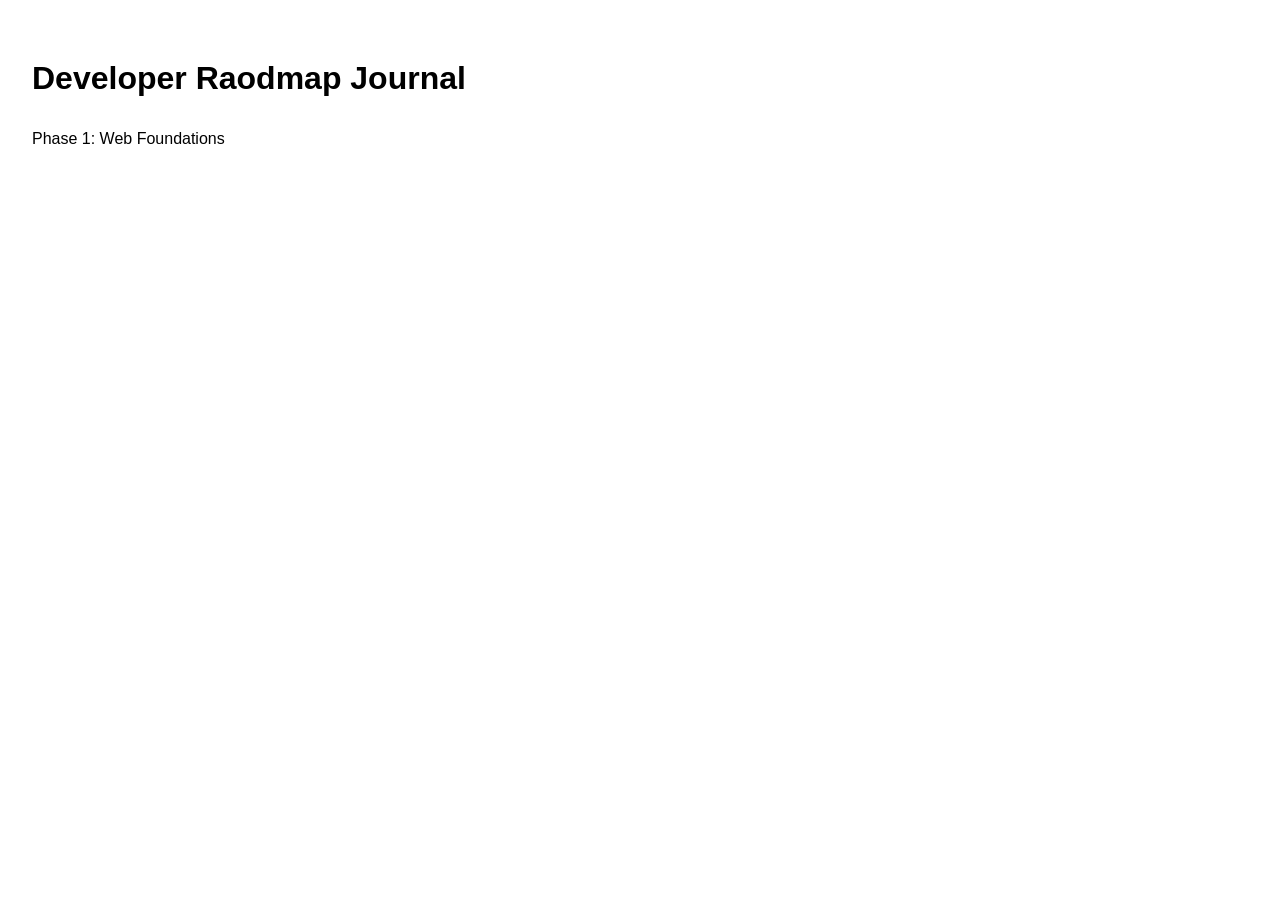
==== index.html @ 7d57e611 "choree: scaffold roadmap journal project" ====
<!doctype html>
<html lang="en">
  <head>
    <meta charset="UTF-8" />
    <meta name="viewport" content="width=device-width, initial-scale=1.0" />
    <link rel="stylesheet" href="style.css" />
    <title>Developer Roadmap Journal</title>
  </head>
  <body>
    <header>
      <h1>Developer Raodmap Journal</h1>
      <p>Phase 1: Web Foundations</p>
    </header>
  </body>
</html>
---- style.css ----
body {
  font-family: Arial, Helvetica, sans-serif;
  margin: 0;
  padding: 2rem;
  line-height: 1.6;
}
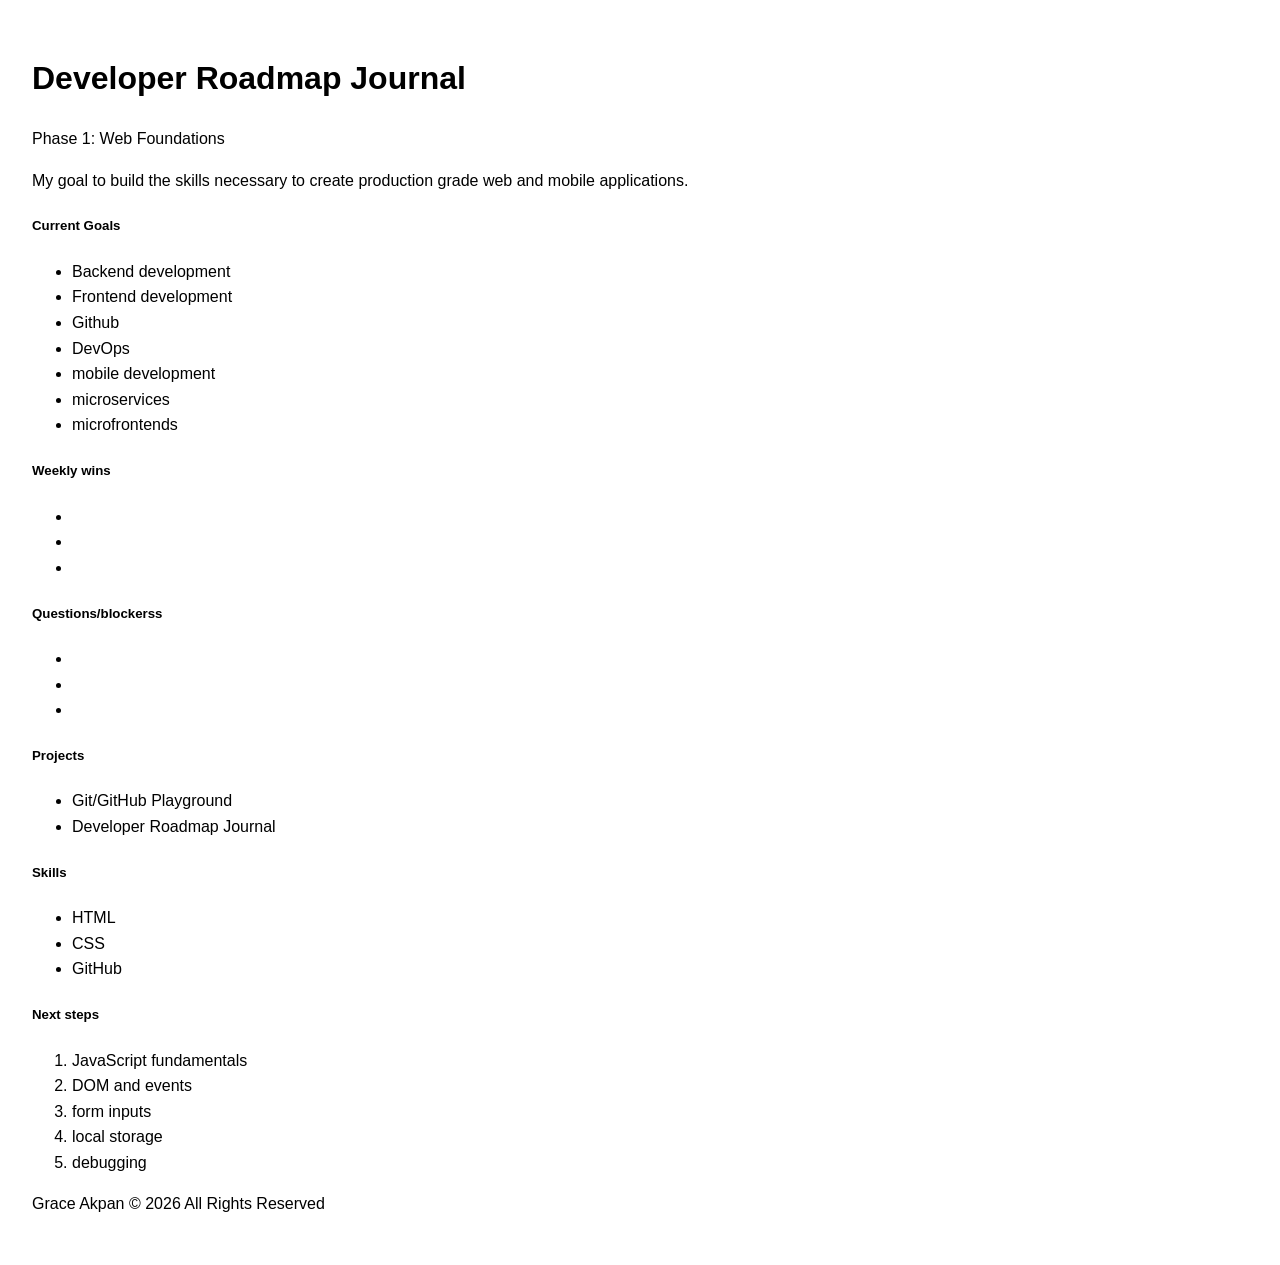
==== commit 120484b1: "feat: add journal content sections" ====
--- a/index.html
+++ b/index.html
@@ -8,8 +8,68 @@
   </head>
   <body>
     <header>
-      <h1>Developer Raodmap Journal</h1>
+      <h1>Developer Roadmap Journal</h1>
       <p>Phase 1: Web Foundations</p>
     </header>
+    <p>
+      My goal to build the skills necessary to create production grade web and
+      mobile applications.
+    </p>
+    <section>
+      <h5>Current Goals</h5>
+      <ul>
+        <li>Backend development</li>
+        <li>Frontend development</li>
+        <li>Github</li>
+        <li>DevOps</li>
+        <li>mobile development</li>
+        <li>microservices</li>
+        <li>microfrontends</li>
+      </ol>
+    </section>
+    <section>
+      <h5>Weekly wins</h5>
+      <ul>
+        <li></li>
+        <li></li>
+        <li></li>
+      </ul>
+    </section>
+    <section>
+      <h5>Questions/blockerss</h5>
+      <ul>
+        <li></li>
+        <li></li>
+        <li></li>
+      </ul>
+    </section>
+    <section>
+      <h5>Projects</h5>
+      <ul>
+        <li>Git/GitHub Playground</li>
+        <li>Developer Roadmap Journal</li>
+      </ul>
+    </section>
+    <section>
+      <h5>Skills</h5>
+      <ul>
+        <li>HTML</li>
+        <li>CSS</li>
+        <li>GitHub</li>
+      </ul>
+    </section>
+     <section>
+      <h5>Next steps</h5>
+      <ol>
+        <li>JavaScript fundamentals</li>
+        <li>DOM and events</li>
+        <li>form inputs</li>
+        <li>local storage</li>
+        <li>debugging</li>
+      </ol>
+    </section>
+    <footer>
+      <p>Grace Akpan &copy; 2026 All Rights Reserved</p>
+    </footer>
   </body>
 </html>
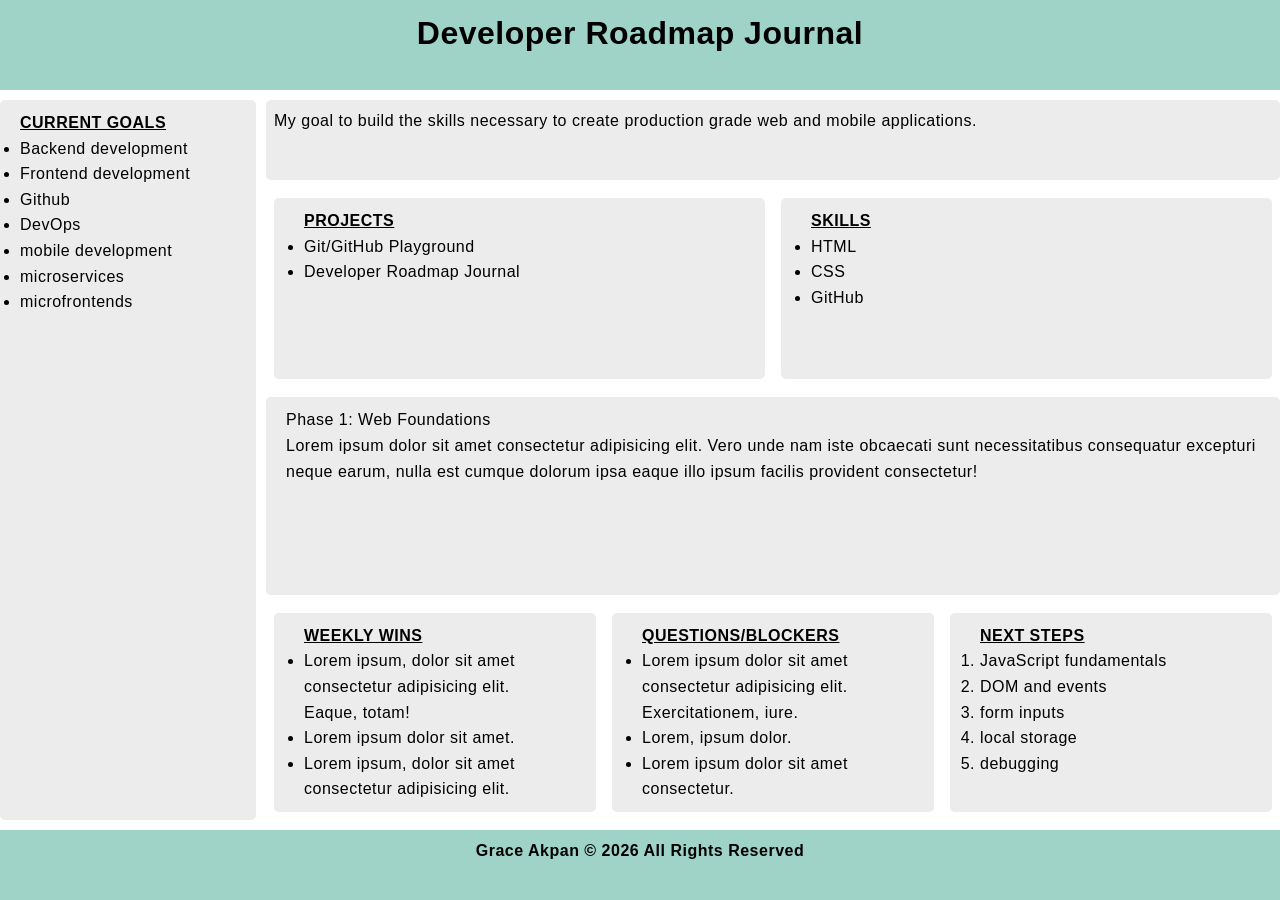
==== commit cb69c5ba: "style: add layout and section styling" ====
--- a/index.html
+++ b/index.html
@@ -3,20 +3,42 @@
   <head>
     <meta charset="UTF-8" />
     <meta name="viewport" content="width=device-width, initial-scale=1.0" />
+    <title>Developer Roadmap Journal</title>
     <link rel="stylesheet" href="style.css" />
-    <title>Developer Roadmap Journal</title>
   </head>
   <body>
-    <header>
+    <header id="pageHeader">
       <h1>Developer Roadmap Journal</h1>
+    </header>
+    <div id="upper">
+      <p>
+        My goal to build the skills necessary to create production grade web and
+        mobile applications.
+      </p>
+    </div>
+    <article id="mainArticle">
       <p>Phase 1: Web Foundations</p>
-    </header>
-    <p>
-      My goal to build the skills necessary to create production grade web and
-      mobile applications.
-    </p>
-    <section>
-      <h5>Current Goals</h5>
+      Lorem ipsum dolor sit amet consectetur adipisicing elit. Vero unde nam iste obcaecati sunt necessitatibus consequatur excepturi neque earum, nulla est cumque dolorum ipsa eaque illo ipsum facilis provident consectetur!
+    </article>
+    <div id="skills">
+      <section>
+        <h4>Projects</h4>
+        <ul>
+          <li>Git/GitHub Playground</li>
+          <li>Developer Roadmap Journal</li>
+        </ul>
+      </section>
+      <section>
+        <h4>Skills</h4>
+        <ul>
+          <li>HTML</li>
+          <li>CSS</li>
+          <li>GitHub</li>
+        </ul>
+      </section>
+    </div>
+    <nav id="mainNav">
+      <h4>Current Goals</h4>
       <ul>
         <li>Backend development</li>
         <li>Frontend development</li>
@@ -25,50 +47,43 @@
         <li>mobile development</li>
         <li>microservices</li>
         <li>microfrontends</li>
-      </ol>
-    </section>
-    <section>
-      <h5>Weekly wins</h5>
-      <ul>
-        <li></li>
-        <li></li>
-        <li></li>
       </ul>
-    </section>
-    <section>
-      <h5>Questions/blockerss</h5>
-      <ul>
-        <li></li>
-        <li></li>
-        <li></li>
-      </ul>
-    </section>
-    <section>
-      <h5>Projects</h5>
-      <ul>
-        <li>Git/GitHub Playground</li>
-        <li>Developer Roadmap Journal</li>
-      </ul>
-    </section>
-    <section>
-      <h5>Skills</h5>
-      <ul>
-        <li>HTML</li>
-        <li>CSS</li>
-        <li>GitHub</li>
-      </ul>
-    </section>
-     <section>
-      <h5>Next steps</h5>
-      <ol>
-        <li>JavaScript fundamentals</li>
-        <li>DOM and events</li>
-        <li>form inputs</li>
-        <li>local storage</li>
-        <li>debugging</li>
-      </ol>
-    </section>
-    <footer>
+    </nav>
+    <div id="siteAds">
+      <section>
+        <h4>Weekly wins</h4>
+        <ul>
+          <li>
+            Lorem ipsum, dolor sit amet consectetur adipisicing elit. Eaque,
+            totam!
+          </li>
+          <li>Lorem ipsum dolor sit amet.</li>
+          <li>Lorem ipsum, dolor sit amet consectetur adipisicing elit.</li>
+        </ul>
+      </section>
+      <section>
+        <h4>Questions/blockers</h4>
+        <ul>
+          <li>
+            Lorem ipsum dolor sit amet consectetur adipisicing elit.
+            Exercitationem, iure.
+          </li>
+          <li>Lorem, ipsum dolor.</li>
+          <li>Lorem ipsum dolor sit amet consectetur.</li>
+        </ul>
+      </section>
+      <section class="next-steps">
+        <h4>Next steps</h4>
+        <ol>
+          <li>JavaScript fundamentals</li>
+          <li>DOM and events</li>
+          <li>form inputs</li>
+          <li>local storage</li>
+          <li>debugging</li>
+        </ol>
+      </section>
+    </div>
+    <footer id="pageFooter">
       <p>Grace Akpan &copy; 2026 All Rights Reserved</p>
     </footer>
   </body>
--- a/style.css
+++ b/style.css
@@ -1,6 +1,121 @@
+* {
+  margin: 0;
+  padding: 0;
+  box-sizing: border-box;
+}
+
 body {
+  display: grid;
+  grid-template-areas:
+    "header header"
+    "nav upper"
+    "nav skills"
+    "nav article"
+    "nav ads"
+    "footer footer";
+  grid-template-rows: 90px 80px 1fr 1fr 1fr 70px;
+  grid-template-columns: 20% 1fr;
+  grid-row-gap: 10px;
+  grid-column-gap: 10px;
+  height: 100vh;
+  margin: 0;
   font-family: Arial, Helvetica, sans-serif;
-  margin: 0;
-  padding: 2rem;
   line-height: 1.6;
+  letter-spacing: 0.5px;
 }
+
+h4 {
+  text-transform: uppercase;
+  text-decoration: underline;
+}
+
+ul {
+  padding: 0rem 0;
+}
+
+header,
+footer,
+article,
+nav,
+div {
+  padding: 0.5em;
+}
+
+#upper,
+#mainArticle,
+#mainNav,
+#skills section,
+#siteAds section {
+  background: #ececec;
+  border-radius: 5px;
+}
+
+#pageHeader {
+  grid-area: header;
+  text-align: center;
+  background: #9fd3c7;
+}
+
+#pageFooter {
+  grid-area: footer;
+}
+
+#upper {
+  grid-area: upper;
+}
+
+#mainArticle {
+  grid-area: article;
+  padding: 10px 20px;
+}
+
+#mainNav {
+  grid-area: nav;
+  padding: 10px 20px;
+}
+
+#skills {
+  grid-area: skills;
+  display: grid;
+  grid-template-columns: repeat(auto-fit, minmax(300px, 1fr));
+  gap: 1rem;
+}
+
+#skills section {
+  padding: 10px 30px;
+  grid-column-gap: 10px;
+}
+
+#siteAds {
+  grid-area: ads;
+  display: grid;
+  grid-template-columns: repeat(auto-fit, minmax(300px, 1fr));
+  gap: 1rem; /* Adds space between grid items */
+  padding: 0.5rem;
+}
+
+#siteAds section {
+  padding: 10px 30px;
+  background: #ececec;
+}
+
+footer {
+  text-align: center;
+  font-weight: bold;
+  background: #9fd3c7;
+}
+
+@media all and (max-width: 575px) {
+  body {
+    grid-template-areas:
+      "header"
+      "nav"
+      "upper"
+      "skills"
+      "article"
+      "ads"
+      "footer";
+    grid-template-rows: 1fr 1fr 1fr 1fr 1fr 1fr 1fr;
+    grid-template-columns: 1fr;
+  }
+}
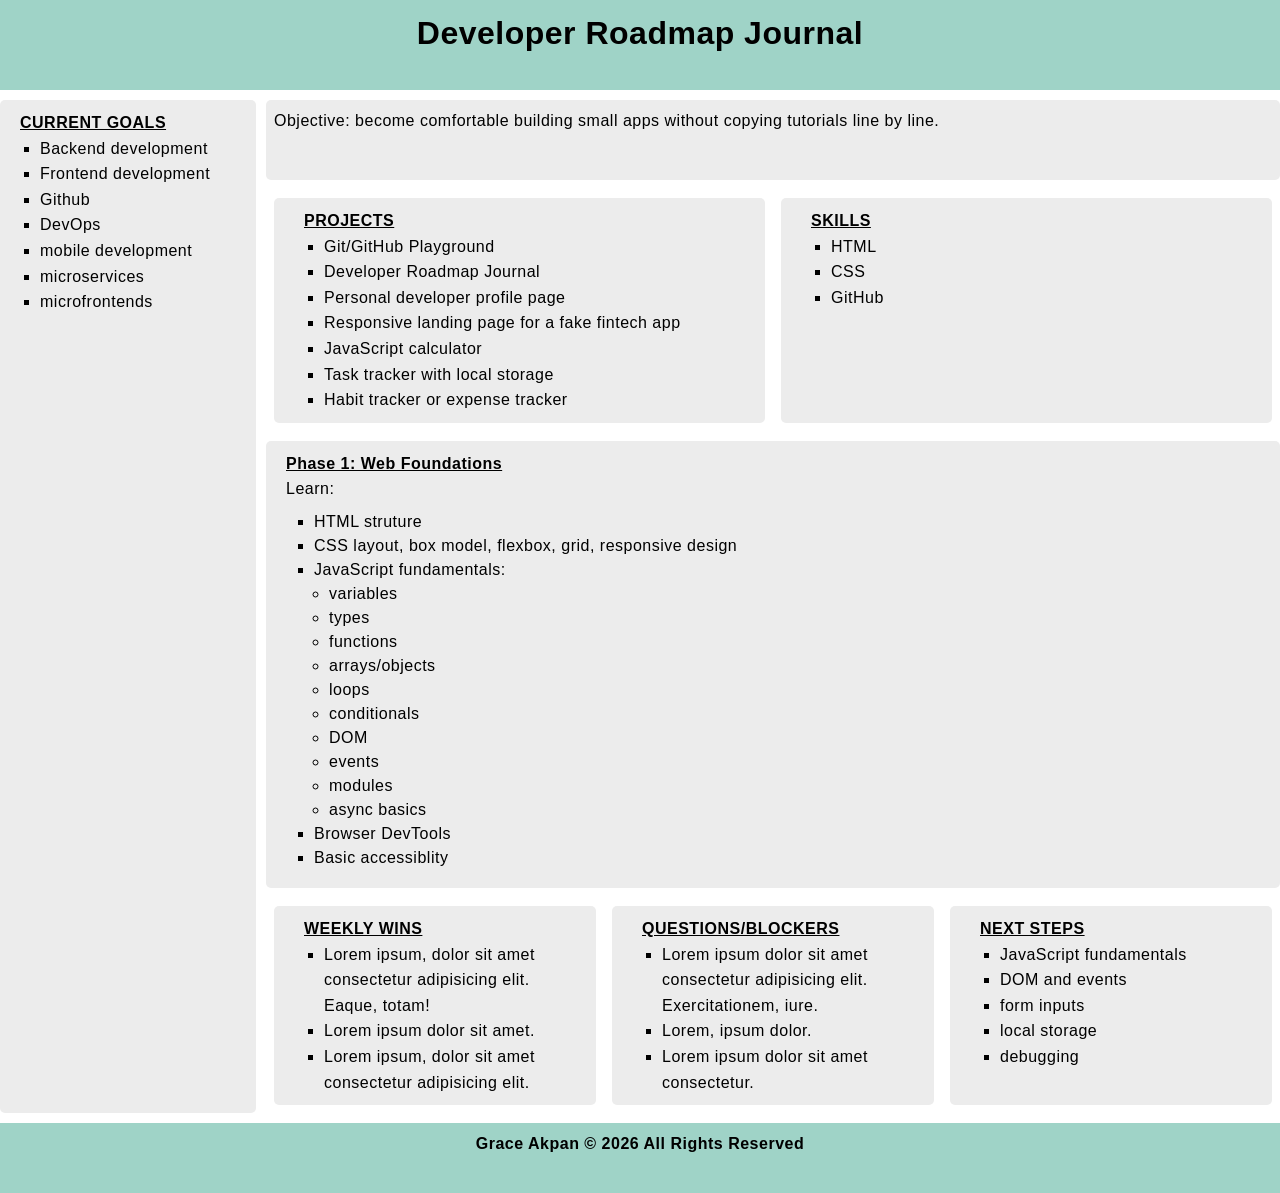
==== commit cb7f5ed5: "style project and phase 1 web components" ====
--- a/index.html
+++ b/index.html
@@ -12,13 +12,36 @@
     </header>
     <div id="upper">
       <p>
-        My goal to build the skills necessary to create production grade web and
-        mobile applications.
+        Objective: become comfortable building small apps without copying
+        tutorials line by line.
       </p>
     </div>
     <article id="mainArticle">
       <p>Phase 1: Web Foundations</p>
-      Lorem ipsum dolor sit amet consectetur adipisicing elit. Vero unde nam iste obcaecati sunt necessitatibus consequatur excepturi neque earum, nulla est cumque dolorum ipsa eaque illo ipsum facilis provident consectetur!
+      Learn:
+      <div class="list">
+        <ul>
+          <li>HTML struture</li>
+          <li>CSS layout, box model, flexbox, grid, responsive design</li>
+          <li>
+            JavaScript fundamentals:
+            <ul>
+              <li>variables</li>
+              <li>types</li>
+              <li>functions</li>
+              <li>arrays/objects</li>
+              <li>loops</li>
+              <li>conditionals</li>
+              <li>DOM</li>
+              <li>events</li>
+              <li>modules</li>
+              <li>async basics</li>
+            </ul>
+          </li>
+          <li>Browser DevTools</li>
+          <li>Basic accessiblity</li>
+        </ul>
+      </div>
     </article>
     <div id="skills">
       <section>
@@ -26,6 +49,11 @@
         <ul>
           <li>Git/GitHub Playground</li>
           <li>Developer Roadmap Journal</li>
+          <li>Personal developer profile page</li>
+          <li>Responsive landing page for a fake fintech app</li>
+          <li>JavaScript calculator</li>
+          <li>Task tracker with local storage</li>
+          <li>Habit tracker or expense tracker</li>
         </ul>
       </section>
       <section>
--- a/style.css
+++ b/style.css
@@ -69,6 +69,29 @@
   padding: 10px 20px;
 }
 
+#mainArticle p {
+  text-decoration: underline;
+  font-weight: bold;
+}
+
+.list > ul,
+#skills section ul,
+#mainNav ul,
+#siteAds ul,
+ol {
+  list-style-type: square; /* Square bullets for the first level */
+  padding-left: 20px; /* Add spacing if a CSS reset removed default padding */
+}
+.list ul ul {
+  list-style-type: circle; /* Circle bullets for embedded lists */
+  margin-left: 15px; /* Add margin to indent the nested list */
+}
+
+/* Style for all list items at any level */
+.list li {
+  line-height: 1.5; /* Add vertical space between items */
+}
+
 #mainNav {
   grid-area: nav;
   padding: 10px 20px;
@@ -105,7 +128,7 @@
   background: #9fd3c7;
 }
 
-@media all and (max-width: 575px) {
+@media all and (max-width: 780px) {
   body {
     grid-template-areas:
       "header"
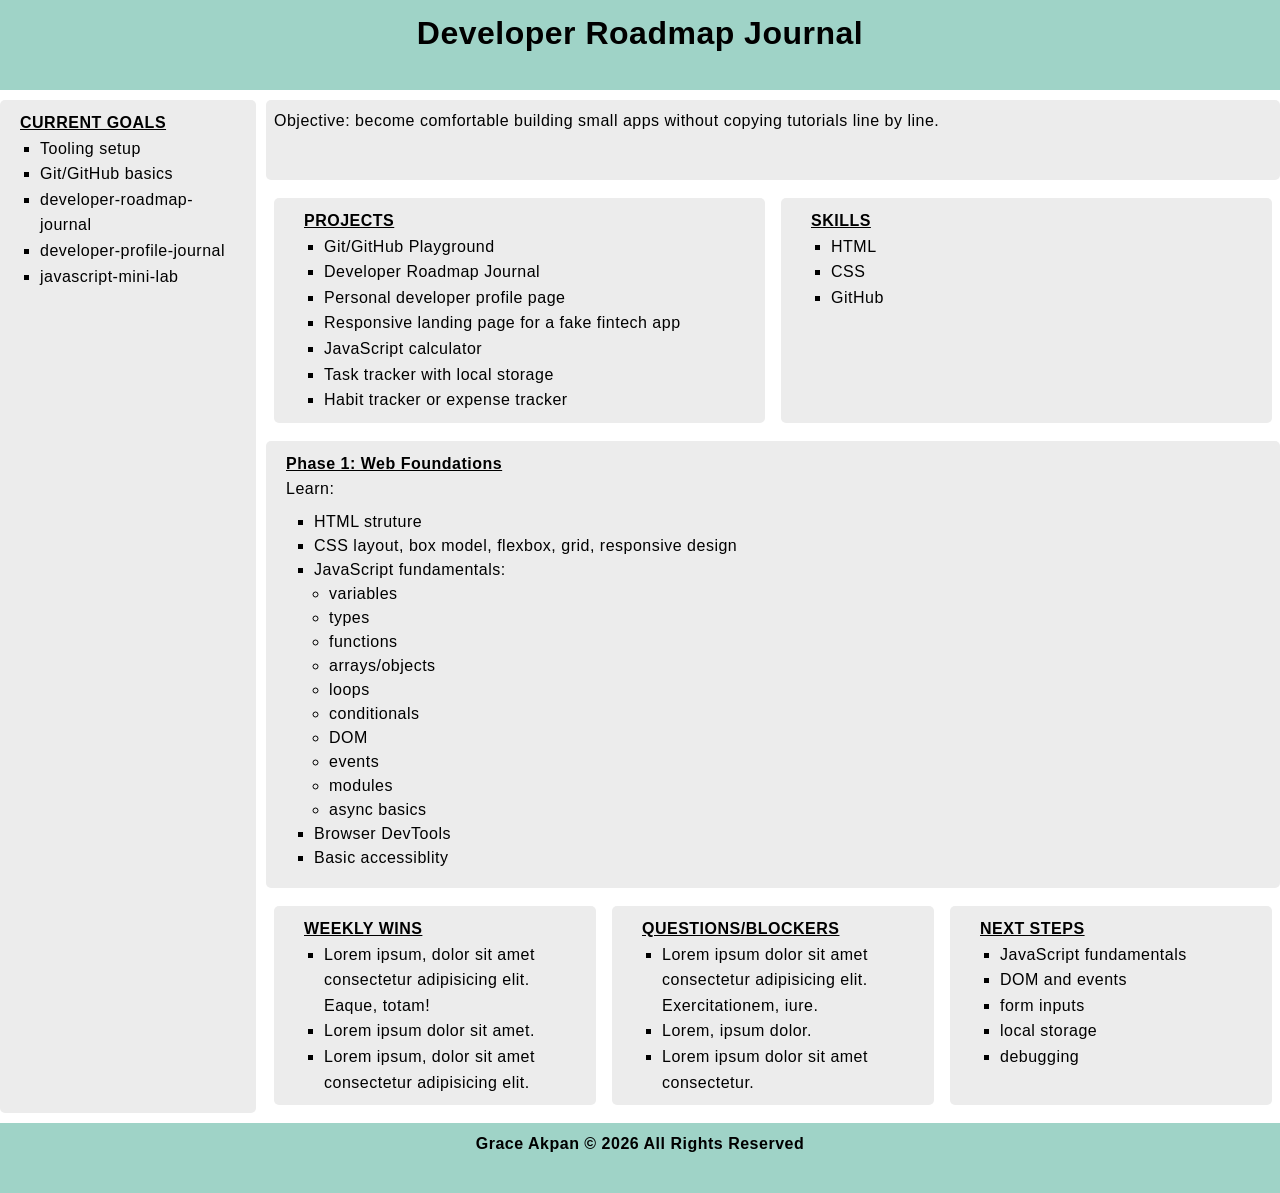
==== commit 8227dd7c: "chore: update current goals" ====
--- a/index.html
+++ b/index.html
@@ -68,13 +68,11 @@
     <nav id="mainNav">
       <h4>Current Goals</h4>
       <ul>
-        <li>Backend development</li>
-        <li>Frontend development</li>
-        <li>Github</li>
-        <li>DevOps</li>
-        <li>mobile development</li>
-        <li>microservices</li>
-        <li>microfrontends</li>
+        <li>Tooling setup</li>
+        <li>Git/GitHub basics</li>
+        <li>developer-roadmap-journal</li>
+        <li>developer-profile-journal</li>
+        <li>javascript-mini-lab</li>
       </ul>
     </nav>
     <div id="siteAds">
--- a/style.css
+++ b/style.css
@@ -27,10 +27,6 @@
 h4 {
   text-transform: uppercase;
   text-decoration: underline;
-}
-
-ul {
-  padding: 0rem 0;
 }
 
 header,
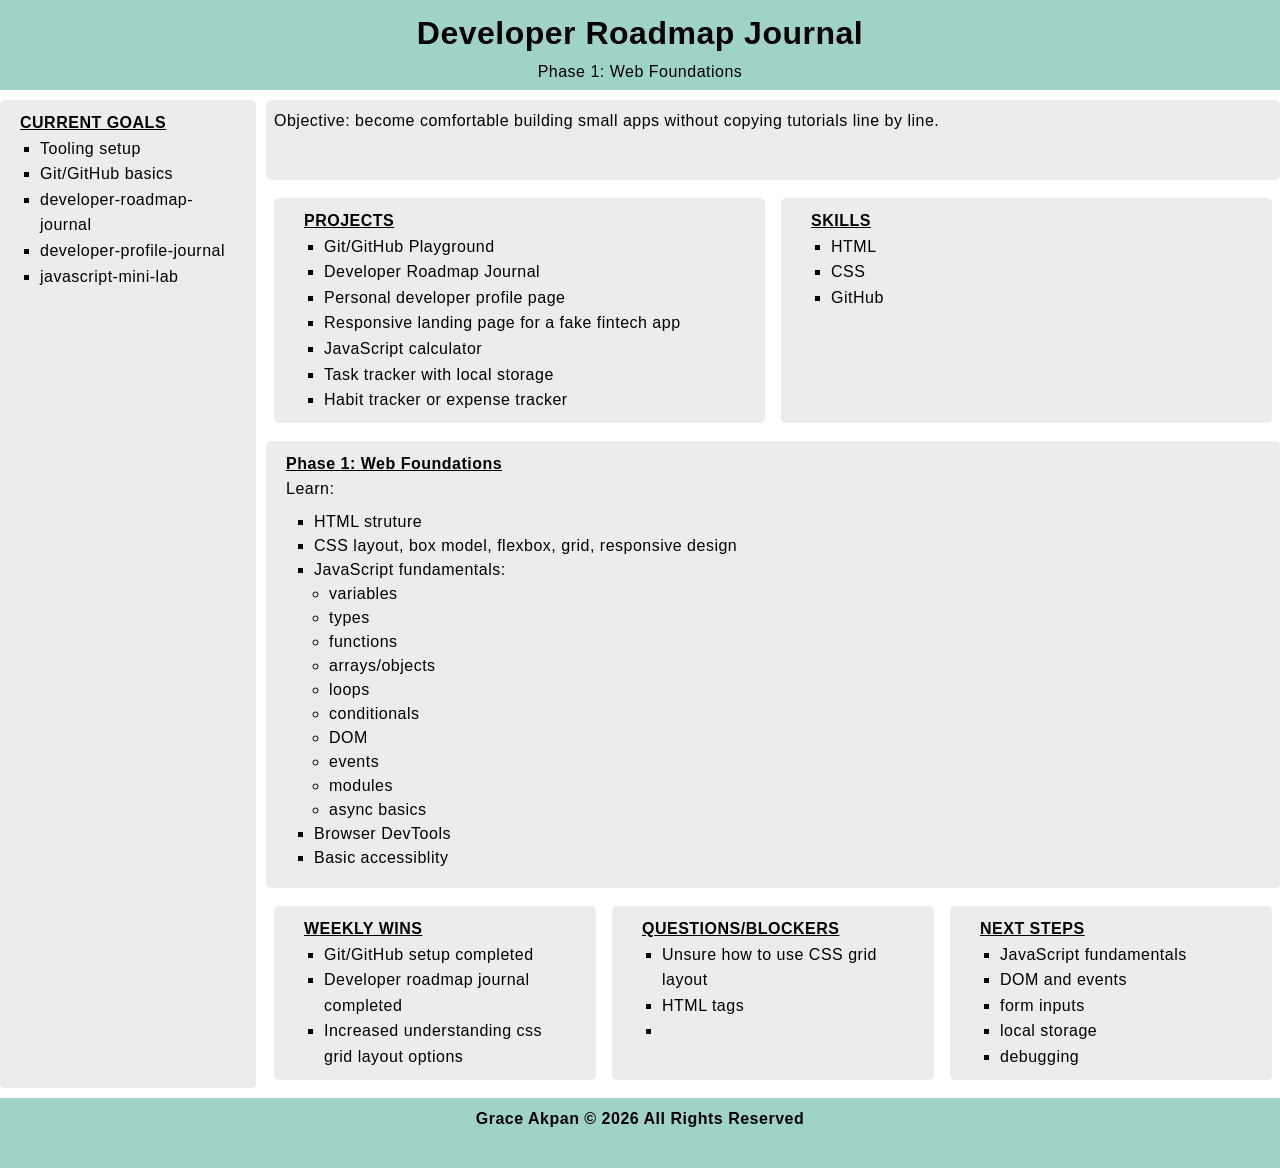
==== commit 0bbf0da6: "feat: add journal content sections" ====
--- a/index.html
+++ b/index.html
@@ -9,6 +9,7 @@
   <body>
     <header id="pageHeader">
       <h1>Developer Roadmap Journal</h1>
+      <p>Phase 1: Web Foundations</p>
     </header>
     <div id="upper">
       <p>
@@ -79,23 +80,17 @@
       <section>
         <h4>Weekly wins</h4>
         <ul>
-          <li>
-            Lorem ipsum, dolor sit amet consectetur adipisicing elit. Eaque,
-            totam!
-          </li>
-          <li>Lorem ipsum dolor sit amet.</li>
-          <li>Lorem ipsum, dolor sit amet consectetur adipisicing elit.</li>
+          <li>Git/GitHub setup completed</li>
+          <li>Developer roadmap journal completed</li>
+          <li>Increased understanding css grid layout options</li>
         </ul>
       </section>
       <section>
         <h4>Questions/blockers</h4>
         <ul>
-          <li>
-            Lorem ipsum dolor sit amet consectetur adipisicing elit.
-            Exercitationem, iure.
-          </li>
-          <li>Lorem, ipsum dolor.</li>
-          <li>Lorem ipsum dolor sit amet consectetur.</li>
+          <li>Unsure how to use CSS grid layout</li>
+          <li>HTML tags</li>
+          <li></li>
         </ul>
       </section>
       <section class="next-steps">
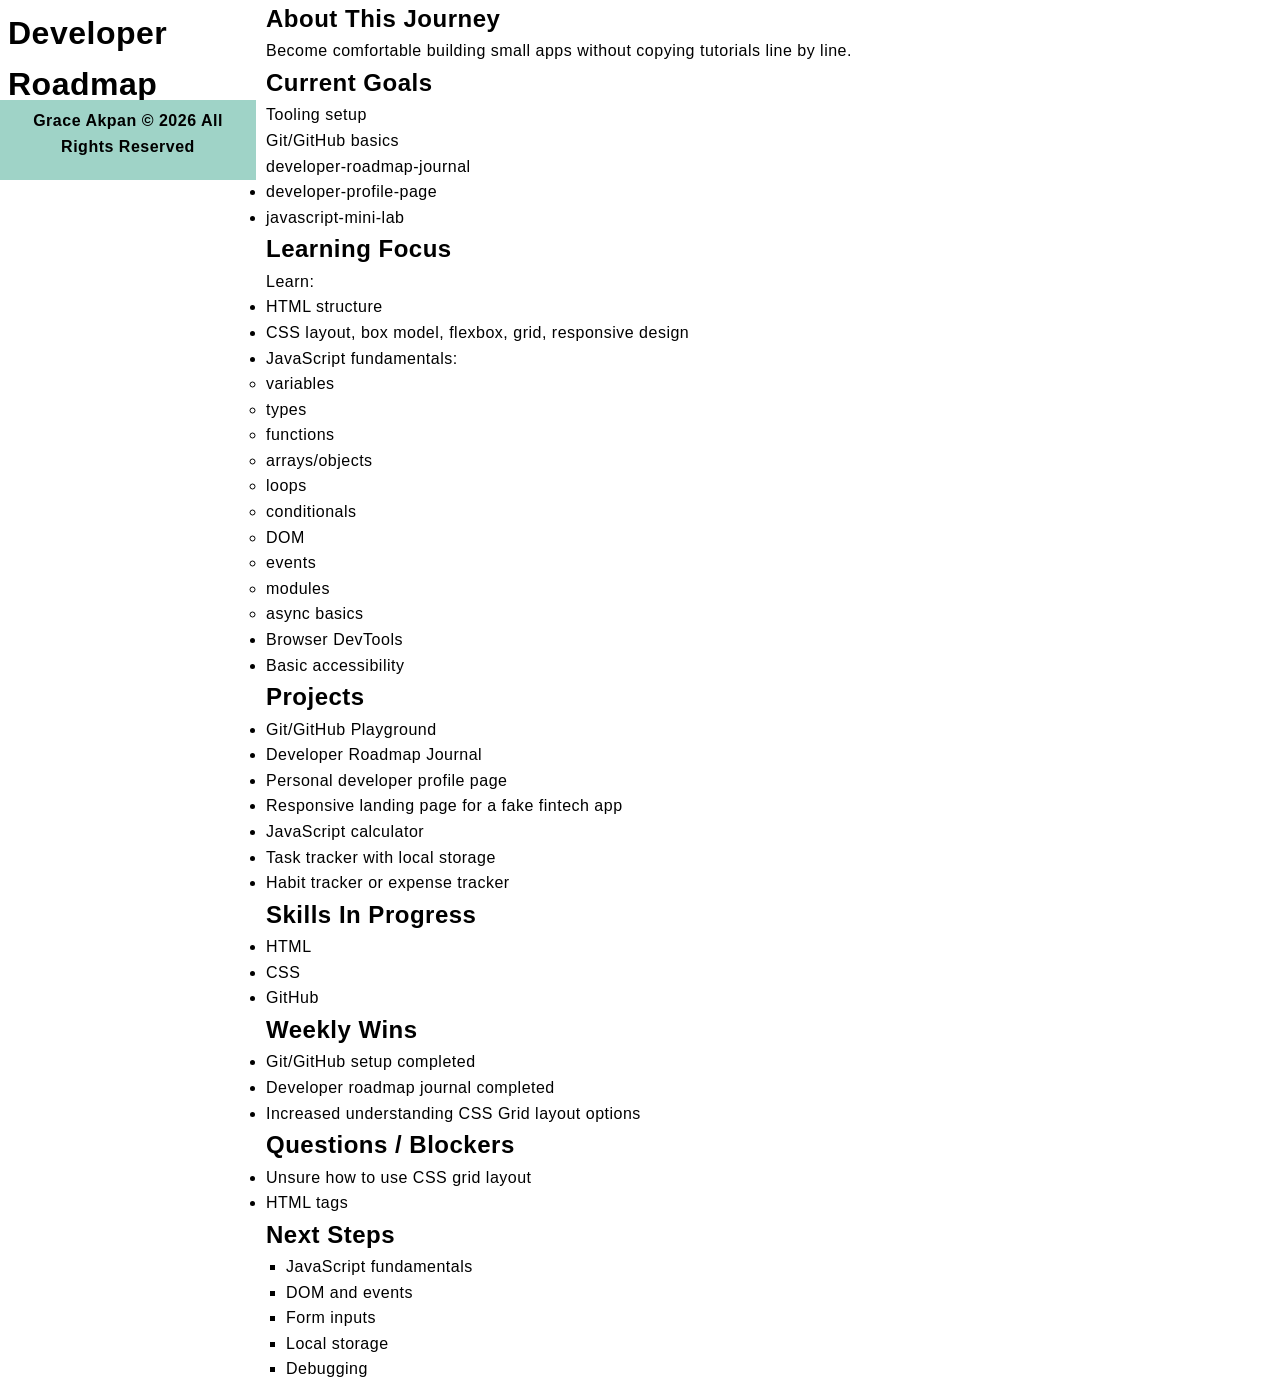
==== commit 745a5db1: "refactor: improve journal structure and content" ====
--- a/index.html
+++ b/index.html
@@ -3,26 +3,40 @@
   <head>
     <meta charset="UTF-8" />
     <meta name="viewport" content="width=device-width, initial-scale=1.0" />
+    <link rel="stylesheet" href="style.css" />
     <title>Developer Roadmap Journal</title>
-    <link rel="stylesheet" href="style.css" />
   </head>
   <body>
-    <header id="pageHeader">
+    <header>
       <h1>Developer Roadmap Journal</h1>
       <p>Phase 1: Web Foundations</p>
     </header>
-    <div id="upper">
-      <p>
-        Objective: become comfortable building small apps without copying
-        tutorials line by line.
-      </p>
-    </div>
-    <article id="mainArticle">
-      <p>Phase 1: Web Foundations</p>
-      Learn:
-      <div class="list">
+
+    <main>
+      <section class="card">
+        <h2>About This Journey</h2>
+        <p>
+          Become comfortable building small apps without copying tutorials line
+          by line.
+        </p>
+      </section>
+
+      <section class="card">
+        <h2>Current Goals</h2>
         <ul>
-          <li>HTML struture</li>
+          <li>Tooling setup</li>
+          <li>Git/GitHub basics</li>
+          <li>developer-roadmap-journal</li>
+          <li>developer-profile-page</li>
+          <li>javascript-mini-lab</li>
+        </ul>
+      </section>
+
+      <section class="card">
+        <h2>Learning Focus</h2>
+        <p>Learn:</p>
+        <ul>
+          <li>HTML structure</li>
           <li>CSS layout, box model, flexbox, grid, responsive design</li>
           <li>
             JavaScript fundamentals:
@@ -40,13 +54,12 @@
             </ul>
           </li>
           <li>Browser DevTools</li>
-          <li>Basic accessiblity</li>
+          <li>Basic accessibility</li>
         </ul>
-      </div>
-    </article>
-    <div id="skills">
-      <section>
-        <h4>Projects</h4>
+      </section>
+
+      <section class="card">
+        <h2>Projects</h2>
         <ul>
           <li>Git/GitHub Playground</li>
           <li>Developer Roadmap Journal</li>
@@ -57,54 +70,46 @@
           <li>Habit tracker or expense tracker</li>
         </ul>
       </section>
-      <section>
-        <h4>Skills</h4>
+
+      <section class="card">
+        <h2>Skills In Progress</h2>
         <ul>
           <li>HTML</li>
           <li>CSS</li>
           <li>GitHub</li>
         </ul>
       </section>
-    </div>
-    <nav id="mainNav">
-      <h4>Current Goals</h4>
-      <ul>
-        <li>Tooling setup</li>
-        <li>Git/GitHub basics</li>
-        <li>developer-roadmap-journal</li>
-        <li>developer-profile-journal</li>
-        <li>javascript-mini-lab</li>
-      </ul>
-    </nav>
-    <div id="siteAds">
-      <section>
-        <h4>Weekly wins</h4>
+
+      <section class="card">
+        <h2>Weekly Wins</h2>
         <ul>
           <li>Git/GitHub setup completed</li>
           <li>Developer roadmap journal completed</li>
-          <li>Increased understanding css grid layout options</li>
+          <li>Increased understanding CSS Grid layout options</li>
         </ul>
       </section>
-      <section>
-        <h4>Questions/blockers</h4>
+
+      <section class="card">
+        <h2>Questions / Blockers</h2>
         <ul>
           <li>Unsure how to use CSS grid layout</li>
           <li>HTML tags</li>
-          <li></li>
         </ul>
       </section>
-      <section class="next-steps">
-        <h4>Next steps</h4>
+
+      <section class="card">
+        <h2>Next Steps</h2>
         <ol>
           <li>JavaScript fundamentals</li>
           <li>DOM and events</li>
-          <li>form inputs</li>
-          <li>local storage</li>
-          <li>debugging</li>
+          <li>Form inputs</li>
+          <li>Local storage</li>
+          <li>Debugging</li>
         </ol>
       </section>
-    </div>
-    <footer id="pageFooter">
+    </main>
+
+    <footer>
       <p>Grace Akpan &copy; 2026 All Rights Reserved</p>
     </footer>
   </body>
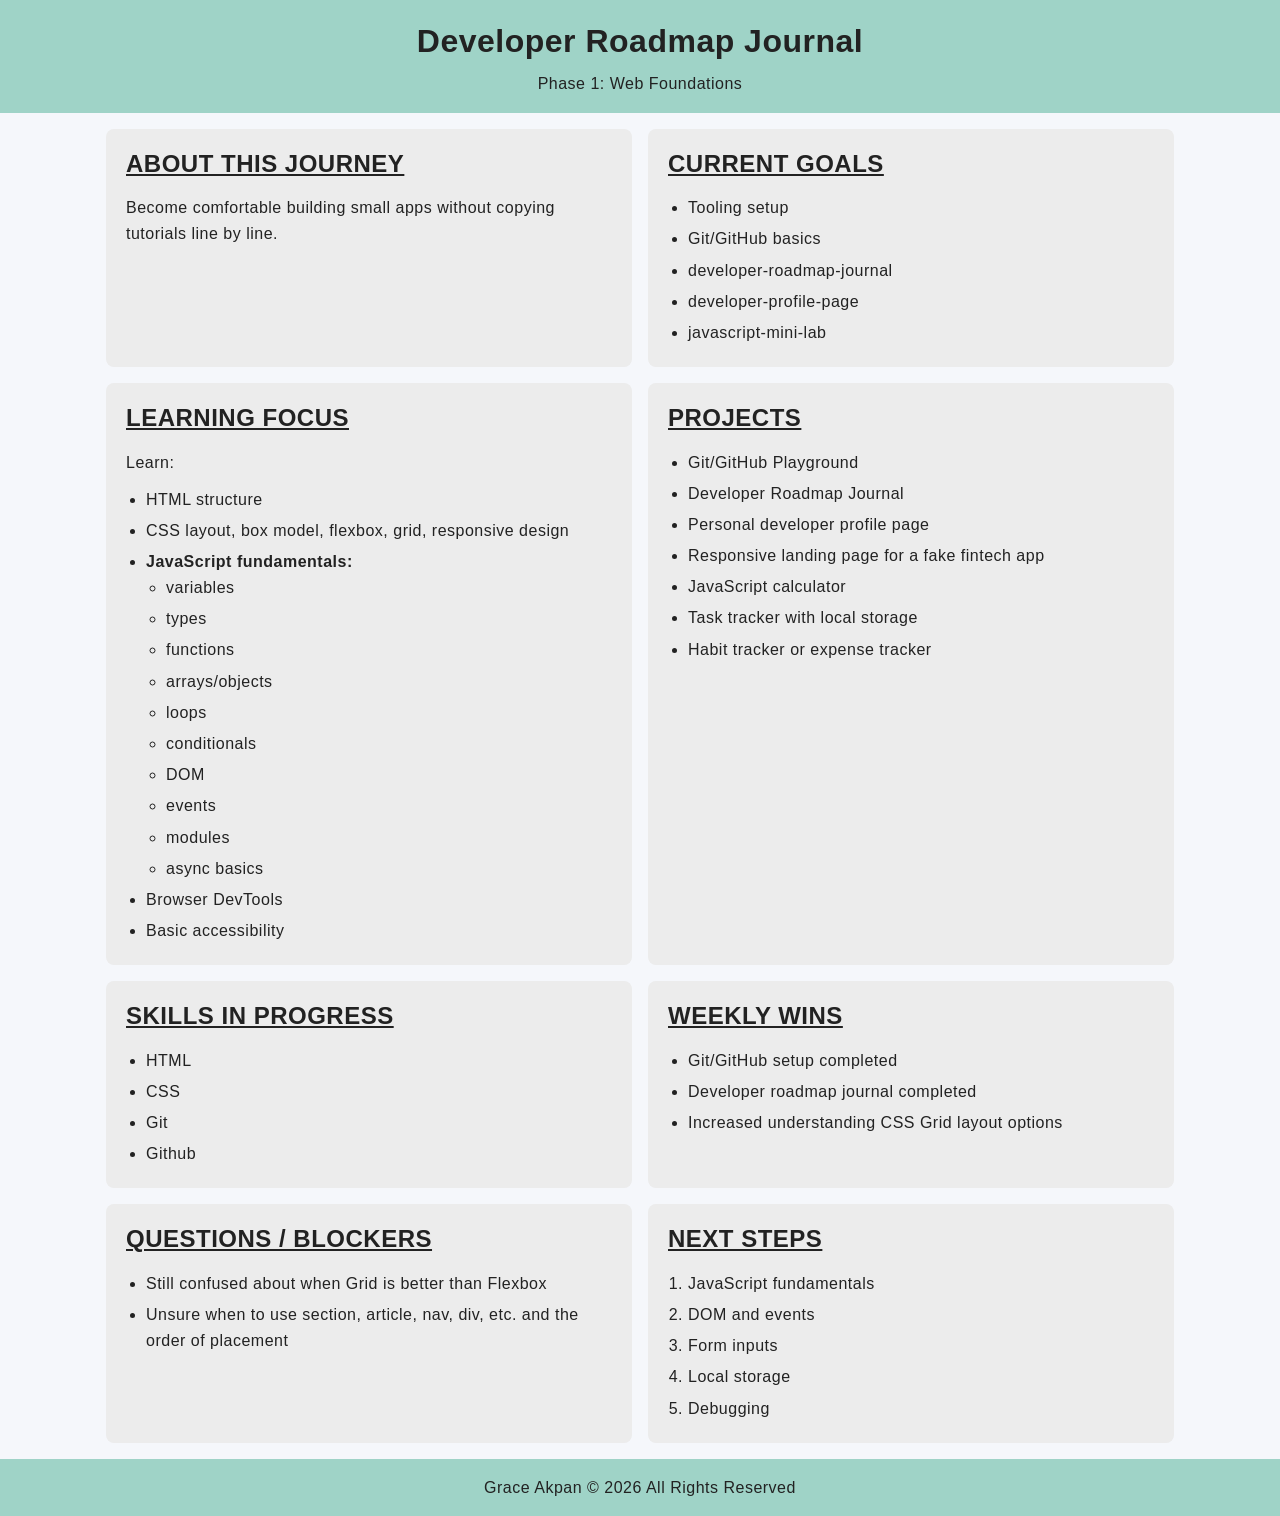
==== commit 797c84c9: "refactor: improve journal structure and layout" ====
--- a/index.html
+++ b/index.html
@@ -39,7 +39,7 @@
           <li>HTML structure</li>
           <li>CSS layout, box model, flexbox, grid, responsive design</li>
           <li>
-            JavaScript fundamentals:
+            <strong>JavaScript fundamentals:</strong>
             <ul>
               <li>variables</li>
               <li>types</li>
@@ -76,7 +76,8 @@
         <ul>
           <li>HTML</li>
           <li>CSS</li>
-          <li>GitHub</li>
+          <li>Git</li>
+          <li>Github</li>
         </ul>
       </section>
 
@@ -92,8 +93,11 @@
       <section class="card">
         <h2>Questions / Blockers</h2>
         <ul>
-          <li>Unsure how to use CSS grid layout</li>
-          <li>HTML tags</li>
+          <li>Still confused about when Grid is better than Flexbox</li>
+          <li>
+            Unsure when to use section, article, nav, div, etc. and the order of
+            placement
+          </li>
         </ul>
       </section>
 
--- a/style.css
+++ b/style.css
@@ -5,136 +5,69 @@
 }
 
 body {
-  display: grid;
-  grid-template-areas:
-    "header header"
-    "nav upper"
-    "nav skills"
-    "nav article"
-    "nav ads"
-    "footer footer";
-  grid-template-rows: 90px 80px 1fr 1fr 1fr 70px;
-  grid-template-columns: 20% 1fr;
-  grid-row-gap: 10px;
-  grid-column-gap: 10px;
-  height: 100vh;
-  margin: 0;
   font-family: Arial, Helvetica, sans-serif;
   line-height: 1.6;
   letter-spacing: 0.5px;
+  background: #f5f7fb;
+  color: #222;
 }
 
-h4 {
+header,
+footer {
+  background: #9fd3c7;
+  text-align: center;
+  padding: 1rem;
+}
+
+header h1 {
+  margin-bottom: 0.25rem;
+}
+
+footer {
+  margin-top: 1rem;
+}
+
+main {
+  display: grid;
+  grid-template-columns: 1fr 1fr;
+  gap: 1rem;
+  max-width: 1100px;
+  margin: 1rem auto;
+  padding: 0 1rem;
+}
+
+.card {
+  background: #ececec;
+  border-radius: 8px;
+  padding: 1rem 1.25rem;
+}
+
+.card p {
+  margin-bottom: 0.75rem;
+}
+
+.card li {
+  margin-bottom: 0.35rem;
+}
+
+h2 {
+  margin-bottom: 0.75rem;
   text-transform: uppercase;
   text-decoration: underline;
 }
 
-header,
-footer,
-article,
-nav,
-div {
-  padding: 0.5em;
+ul,
+ol {
+  padding-left: 1.25rem;
 }
 
-#upper,
-#mainArticle,
-#mainNav,
-#skills section,
-#siteAds section {
-  background: #ececec;
-  border-radius: 5px;
+ul ul {
+  padding-left: 1.25rem;
+  list-style-type: circle;
 }
 
-#pageHeader {
-  grid-area: header;
-  text-align: center;
-  background: #9fd3c7;
-}
-
-#pageFooter {
-  grid-area: footer;
-}
-
-#upper {
-  grid-area: upper;
-}
-
-#mainArticle {
-  grid-area: article;
-  padding: 10px 20px;
-}
-
-#mainArticle p {
-  text-decoration: underline;
-  font-weight: bold;
-}
-
-.list > ul,
-#skills section ul,
-#mainNav ul,
-#siteAds ul,
-ol {
-  list-style-type: square; /* Square bullets for the first level */
-  padding-left: 20px; /* Add spacing if a CSS reset removed default padding */
-}
-.list ul ul {
-  list-style-type: circle; /* Circle bullets for embedded lists */
-  margin-left: 15px; /* Add margin to indent the nested list */
-}
-
-/* Style for all list items at any level */
-.list li {
-  line-height: 1.5; /* Add vertical space between items */
-}
-
-#mainNav {
-  grid-area: nav;
-  padding: 10px 20px;
-}
-
-#skills {
-  grid-area: skills;
-  display: grid;
-  grid-template-columns: repeat(auto-fit, minmax(300px, 1fr));
-  gap: 1rem;
-}
-
-#skills section {
-  padding: 10px 30px;
-  grid-column-gap: 10px;
-}
-
-#siteAds {
-  grid-area: ads;
-  display: grid;
-  grid-template-columns: repeat(auto-fit, minmax(300px, 1fr));
-  gap: 1rem; /* Adds space between grid items */
-  padding: 0.5rem;
-}
-
-#siteAds section {
-  padding: 10px 30px;
-  background: #ececec;
-}
-
-footer {
-  text-align: center;
-  font-weight: bold;
-  background: #9fd3c7;
-}
-
-@media all and (max-width: 780px) {
-  body {
-    grid-template-areas:
-      "header"
-      "nav"
-      "upper"
-      "skills"
-      "article"
-      "ads"
-      "footer";
-    grid-template-rows: 1fr 1fr 1fr 1fr 1fr 1fr 1fr;
+@media (max-width: 780px) {
+  main {
     grid-template-columns: 1fr;
   }
 }
